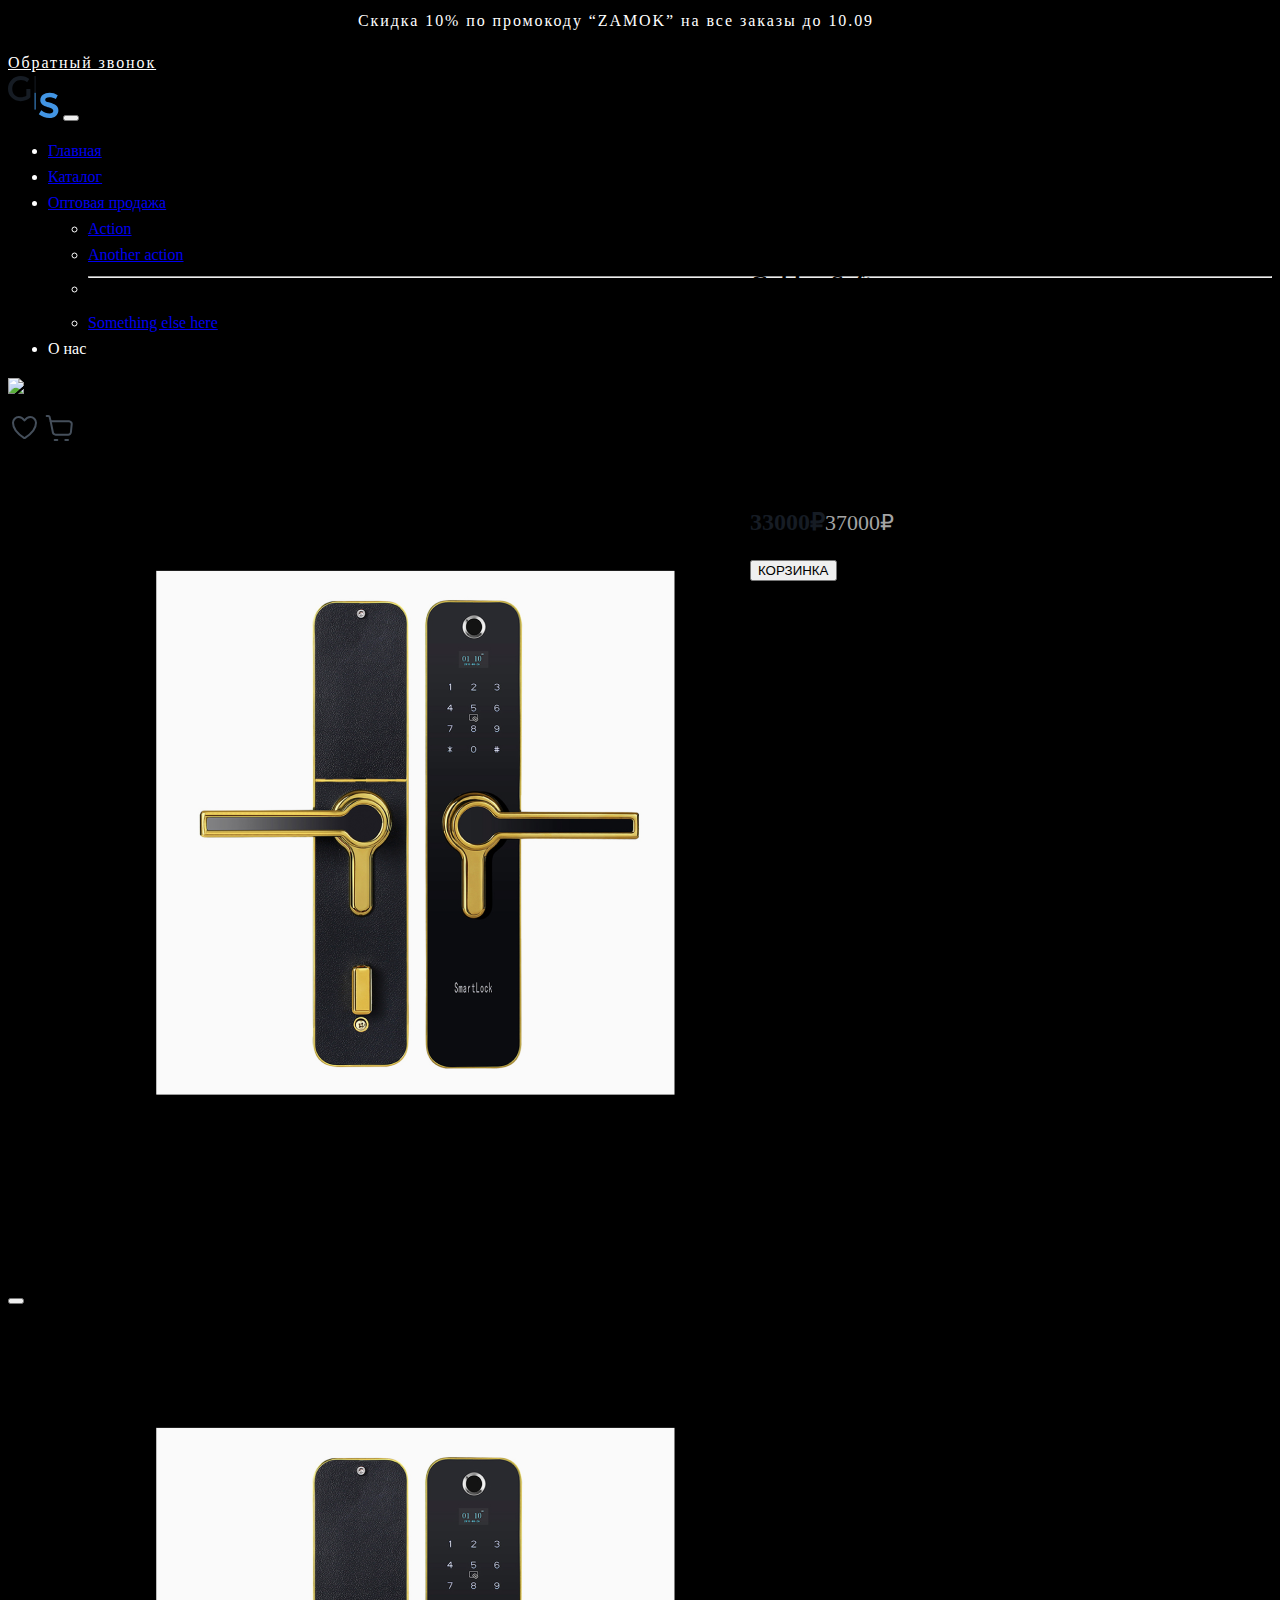
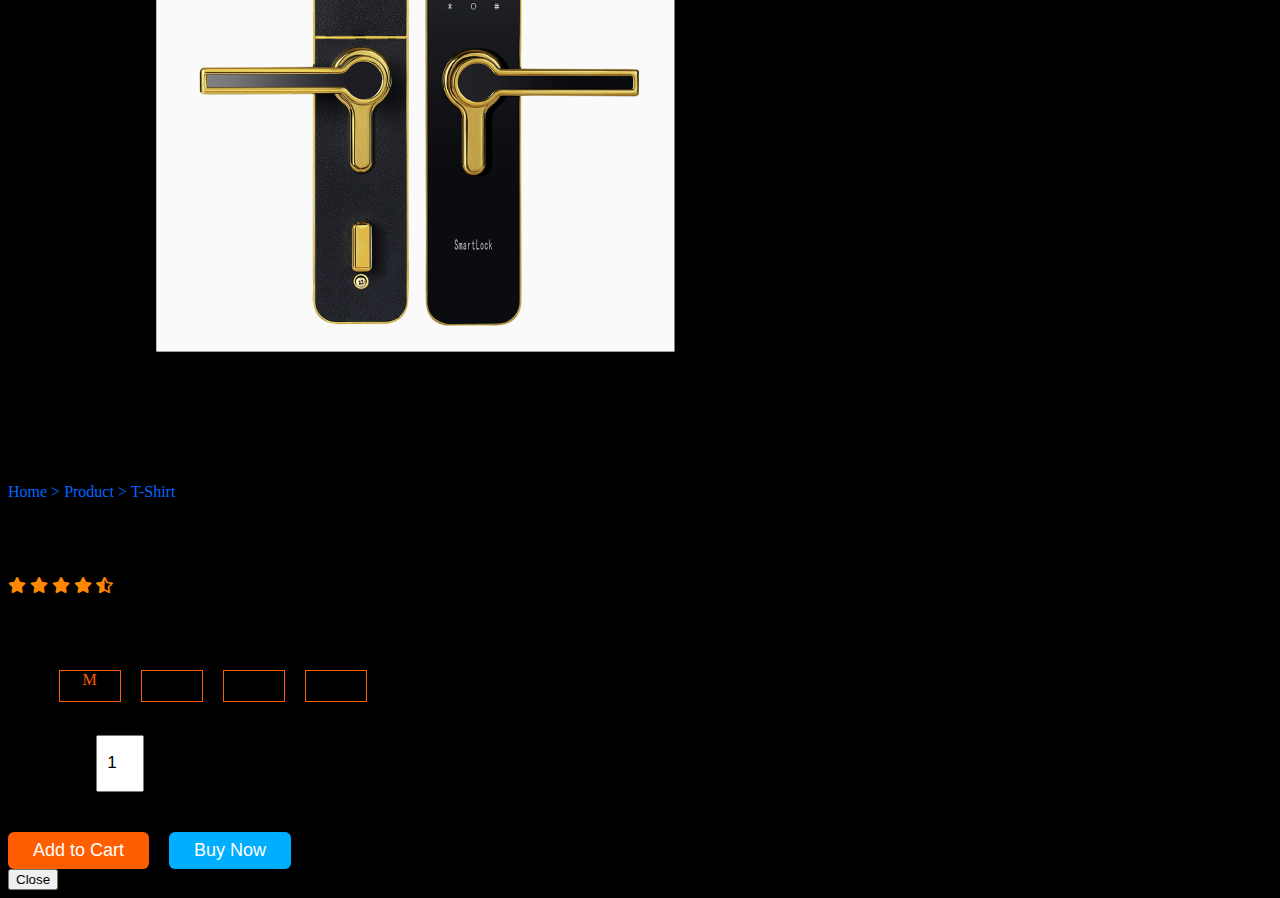
==== singleProduct/index.html @ 990965fb "saidmurod_1" ====
<!DOCTYPE html>
<html lang="en">
  <head>
    <meta charset="UTF-8" />
    <meta name="viewport" content="width=device-width, initial-scale=1.0" />
    <link rel="stylesheet" href="./stayll.css" />
    <link href="https://cdn.jsdelivr.net/npm/bootstrap@5.3.2/dist/css/bootstrap.min.css" rel="stylesheet" integrity="sha384-T3c6CoIi6uLrA9TneNEoa7RxnatzjcDSCmG1MXxSR1GAsXEV/Dwwykc2MPK8M2HN" crossorigin="anonymous">
    <link rel="stylesheet" href="https://cdnjs.cloudflare.com/ajax/libs/font-awesome/5.15.3/css/all.min.css">
    <title>Document</title>
  </head>
  <body>
    <header>
      <div class="topbar bg-black">
        <nav
          class="container align-items-center d-flex w-auto justify-content-between"
        >
          <p class="header-p">
            Скидка 10% по промокоду “ZAMOK” на все заказы до 10.09
          </p>
          <li class="header-li">Обратный звонок</li>
        </nav>
      </div>
      <nav class="container navbar navbar-expand-lg bg-body-tertiary">
        <div class="container-fluid">
          <img src="./rasim/Logo.svg" alt="logo" />
          <button
            class="navbar-toggler"
            type="button"
            data-bs-toggle="collapse"
            data-bs-target="#navbarSupportedContent"
            aria-controls="navbarSupportedContent"
            aria-expanded="false"
            aria-label="Toggle navigation"
          >
            <span class="navbar-toggler-icon"></span>
          </button>
          <div class="collapse navbar-collapse" id="navbarSupportedContent">
            <ul class="navbar-nav me-auto mb-2 mb-lg-0">
              <li class="nav-item">
                <a class="nav-link active" aria-current="page" href="../home/index.html"
                  >Главная</a
                >
              </li>
              <li class="nav-item dropdown">
                  <a
                  class="nav-link dropdown-toggle"
                  href="#"
                  role="button"
                  data-bs-toggle="dropdown"
                  aria-expanded="false"
                  >
                  Каталог
                </a>
                <li class="nav-item">
                  <a class="nav-link" href="#">Оптовая продажа</a>
                </li>
                <ul class="dropdown-menu">
                  <li><a class="dropdown-item" href="../cart/index.html">Action</a></li>
                  <li><a class="dropdown-item" href="../login/index.html">Another action</a></li>
                  <li><hr class="dropdown-divider" /></li>
                  <li>
                    <a class="dropdown-item" href="#">Something else here</a>
                  </li>
                </ul>
              </li>
              <li class="nav-item">
                <a class="nav-link disabled" aria-disabled="true">О нас</a>
              </li>
            </ul>
          </div>
        </div>
        <div class=" d-flex align-items-center">
            <p class="my-nav">
                <img src="./rasim/Frame.svg 1.svg" alt="tel">
                +7 (966) 55 88 499
              </p>
             <div class="img d-flex"> <img src="./rasim/Frame.svg" alt="layk">
              <img src="./rasim/savat.svg" alt="savat"></div>
        </div>
      </nav>
     
    </header>
    <main>
        <section class="d-flex container">
            <div class="left "><img class="w-100" src="./rasim/Rectangle 6.png" alt="ruchka"></div>
            <div class="rayt ">
                <h2>
                    Golden Soft <br>
GS-200Z-5 для офиса
                </h2>
                <p>Замок дверной электронный Golden Soft <br> GS-200Z-5 имеет роскошный глянцевый <br>блеск, четкие линии, красивые формы.</p>
                <p class="margin-top-16px">
                    Подходит для установки на <br> деревянную/межкомнатную дверь.
                </p>
                <div>
                    <span>Цена</span>
                    <p class="my-posst">33000₽<span class="my-span">37000₽</span></p>
                </div>
                <button type="button" class="btn btn-primary" data-bs-toggle="modal" data-bs-target="#myModal">
                    КОРЗИНКА
                  </button>
            </div>
        </section>
        <section>
            
              
              <div class="modal" id="myModal">
                <div class="modal-dialog">
                  <div class="modal-content">
              
                    <div class="modal-header">
                      <h4 class="modal-title">Корзина</h4>
                      <button type="button" class="btn-close" data-bs-dismiss="modal"></button>
                    </div>
              
                    <div class="modal-body d-flex">
                        <img class="w-25 h-25" src="./rasim/Rectangle 6.png" alt="sotib ol">
                        <div class="right">
                            <div class="url">Home > Product > T-Shirt</div>
                            <div class="pname">T-Shirts for Men</div>
                            <div class="ratings">
                                <i class="fas fa-star"></i>
                                <i class="fas fa-star"></i>
                                <i class="fas fa-star"></i>
                                <i class="fas fa-star"></i>
                                <i class="fas fa-star-half-alt"></i>
                            </div>
                            <div class="price">$40</div>
                            <div class="size">
                                <p>Size :</p>
                                <div class="psize active">M</div>
                                <div class="psize">L</div>
                                <div class="psize">XL</div>
                                <div class="psize">XXL</div>
                            </div>
                            <div class="quantity">
                                <p>Quantity :</p>
                                <input type="number" min="1" max="5" value="1">
                            </div>
                            <div class="btn-box">
                                <button class="cart-btn">Add to Cart</button>
                                <button class="buy-btn">Buy Now</button>
                            </div>
                        </div>
                    </div>
                    </div>
              
                    <div class="modal-footer">
                      <button type="button" class="btn btn-danger" data-bs-dismiss="modal">Close</button>
                    </div>
              
                  </div>
                </div>
              </div>
        </section>
    </main>
  </body>
  <script>
    let bigImg = document.querySelector('.big-img img');
    function showImg(pic){
        bigImg.src = pic;
    }
</script>
  <script src="./scripit.js"></script>
  <script src="https://cdn.jsdelivr.net/npm/bootstrap@5.3.2/dist/js/bootstrap.bundle.min.js" integrity="sha384-C6RzsynM9kWDrMNeT87bh95OGNyZPhcTNXj1NW7RuBCsyN/o0jlpcV8Qyq46cDfL" crossorigin="anonymous"></script>
</html>
---- singleProduct/stayll.css ----
.header-p {
  color: var(--White, #fff);
  font-family: SF Pro Display;
  font-size: 16px;
  font-style: normal;
  font-weight: 500;
  line-height: 26px; /* 162.5% */
  letter-spacing: 1.92px;
  margin-left: 350px;
  margin-top: 5px;
}
.header-li {
  color: var(--White, #fff);
  font-family: SF Pro Display;
  font-size: 16px;
  font-style: normal;
  font-weight: 500;
  line-height: 26px; /* 162.5% */
  letter-spacing: 1.92px;
  text-decoration-line: underline;
  list-style: none;
}
body {
  background: #000;
}
.my-nav {
  width: 200px;
}
.rayt {
  position: absolute;
  top: 250px;
  left: 750px;
}
.my-span {
  color: #a4a4a4;
  font-family: SF Pro Text;
  font-size: 22px;
  font-style: normal;
  font-weight: 300;
  line-height: normal;
  text-decoration-line: strikethrough;
}
.my-posst {
  color: var(--Black, #161c24);
  font-family: SF Pro Text;
  font-size: 24px;
  font-style: normal;
  font-weight: 600;
  line-height: normal;
}
.url {
  font-size: 16px;
  font-weight: 400;
  color: rgb(0, 102, 255);
}
.pname {
  font-size: 22px;
  font-weight: 600;
  margin-top: 50px;
}
.ratings i {
  color: rgb(255, 136, 0);
}
.price {
  font-size: 20px;
  font-weight: 500;
  margin: 20px 0;
}
.size {
  display: flex;
  align-items: center;
  margin: 20px 0;
}
.size p {
  font-size: 18px;
  font-weight: 500;
}
.psize {
  width: 60px;
  height: 30px;
  border: 1px solid #ff5e00;
  color: #000;
  text-align: center;
  margin: 0 10px;
  cursor: pointer;
}
.psize.active {
  border-width: 1.5px;
  color: #ff5e00;
  font-weight: 500;
}
.quantity {
  display: flex;
}
.quantity p {
  font-size: 18px;
  font-weight: 500;
}
.quantity input {
  width: 40px;
  font-size: 17px;
  font-weight: 500;
  text-align: center;
  margin-left: 15px;
}
.btn-box {
  display: flex;
  margin-top: 40px;
}
.btn-box button {
  font-size: 18px;
  padding: 8px 25px;
  border: none;
  outline: none;
  border-radius: 6px;
  cursor: pointer;
  color: white;
}
.cart-btn {
  background-color: #ff5e00;
  margin-right: 20px;
}
.buy-btn {
  background-color: #00aeff;
}
.cart-btn:hover {
  background-color: #ff3c00;
}
.buy-btn:hover {
  background-color: #0066ff;
}
li {
  color: var(--White, #fff);

  /* 16/light 16 \ 26 */
  font-family: SF Pro Text;
  font-size: 16px;
  font-style: normal;
  font-weight: 300;
  line-height: 26px; /* 162.5% */
}
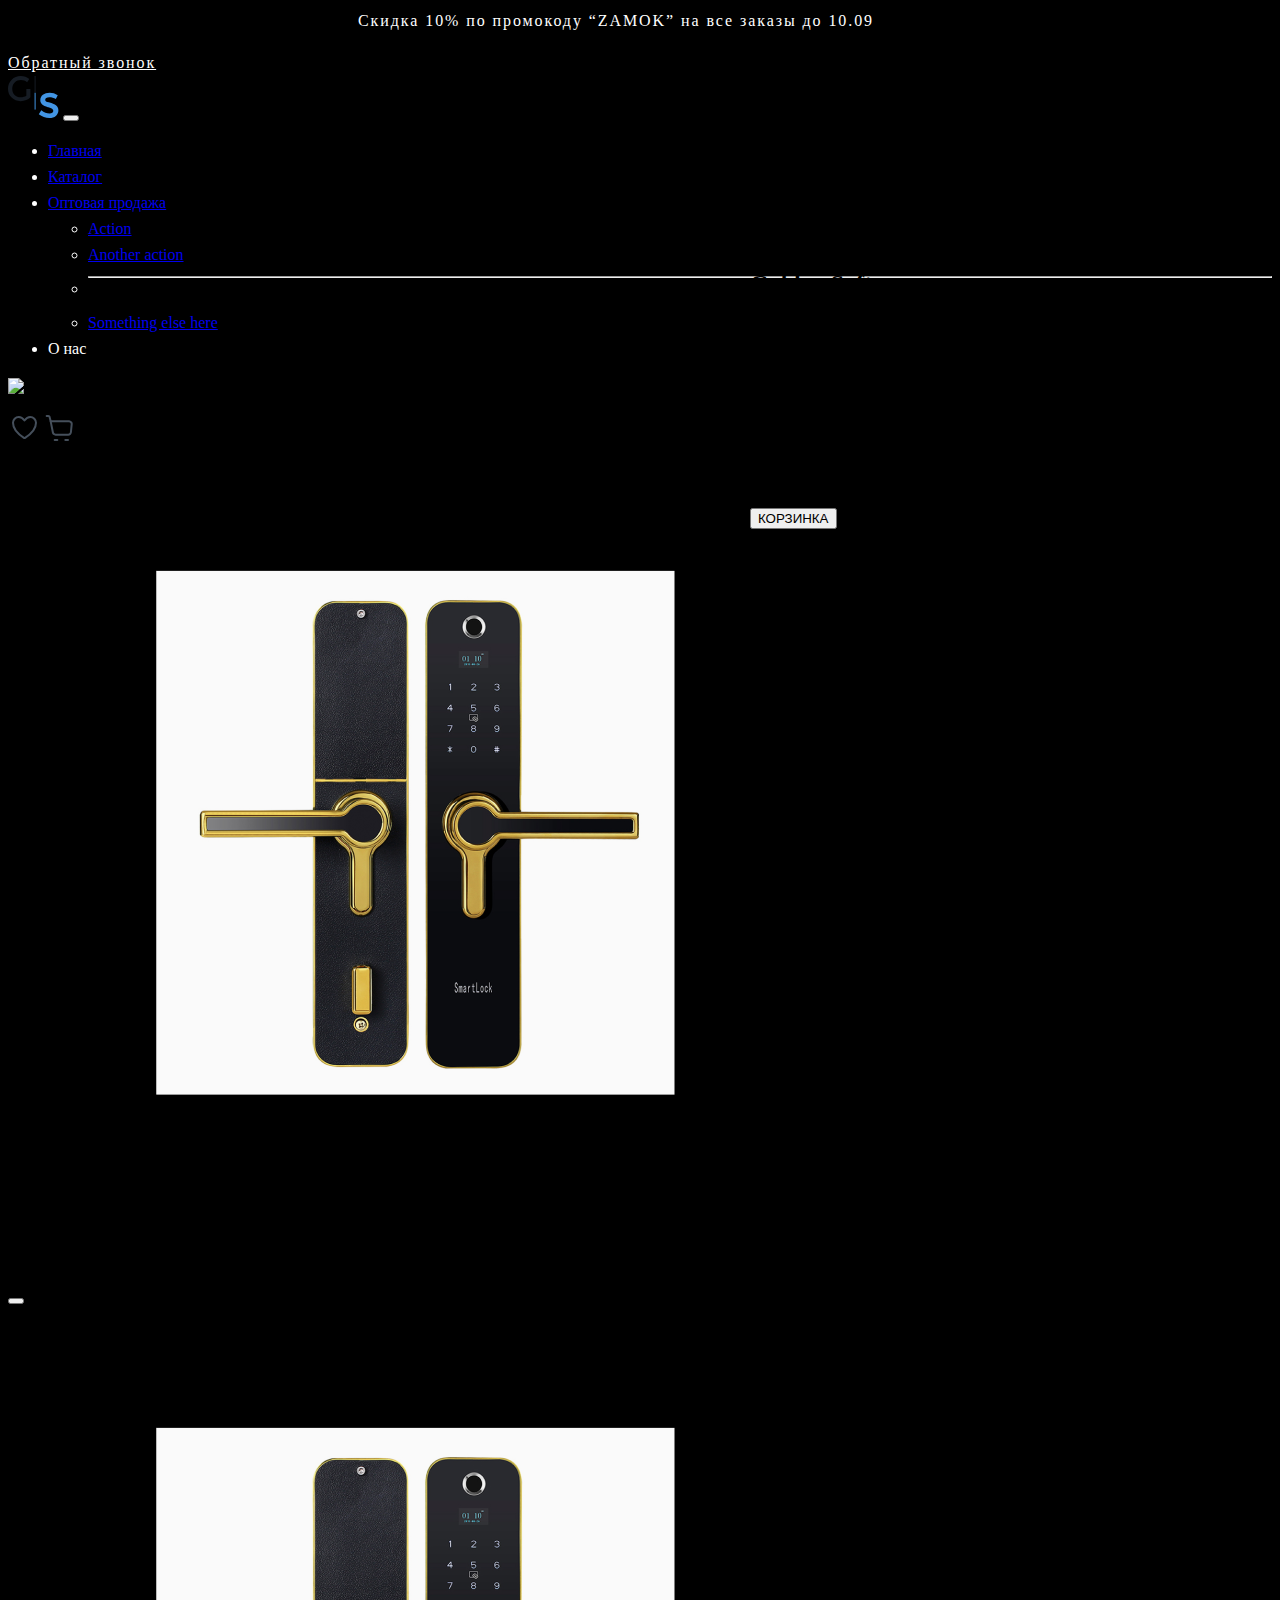
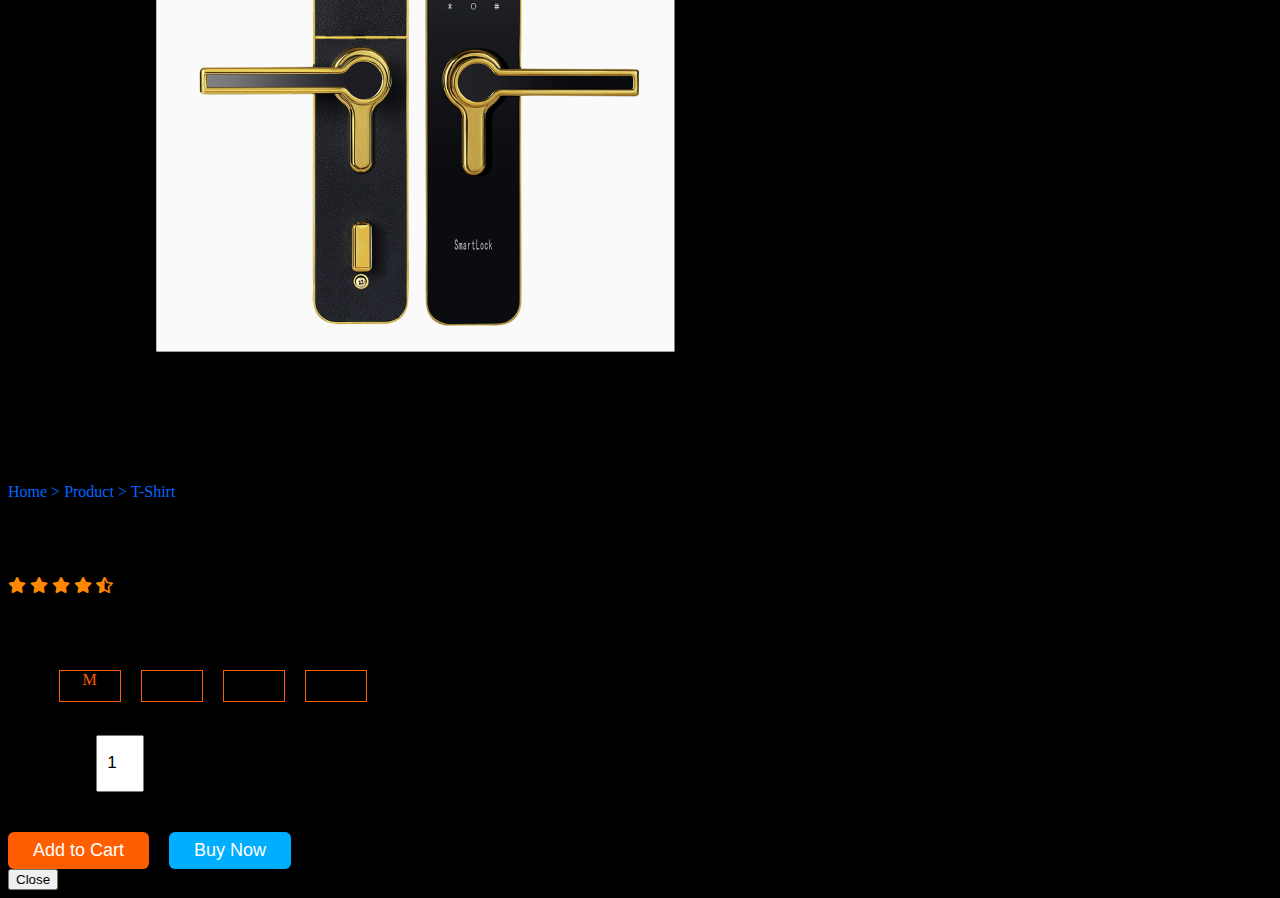
==== commit e70db0d4: "added script files" ====
--- a/singleProduct/index.html
+++ b/singleProduct/index.html
@@ -83,7 +83,7 @@
     <main>
         <section class="d-flex container">
             <div class="left "><img class="w-100" src="./rasim/Rectangle 6.png" alt="ruchka"></div>
-            <div class="rayt ">
+            <div id="product" class="rayt ">
                 <h2>
                     Golden Soft <br>
 GS-200Z-5 для офиса
@@ -94,7 +94,7 @@
                 </p>
                 <div>
                     <span>Цена</span>
-                    <p class="my-posst">33000₽<span class="my-span">37000₽</span></p>
+                    <p class="my-posst"><span class="my-span"></span></p>
                 </div>
                 <button type="button" class="btn btn-primary" data-bs-toggle="modal" data-bs-target="#myModal">
                     КОРЗИНКА
@@ -161,6 +161,6 @@
         bigImg.src = pic;
     }
 </script>
-  <script src="./scripit.js"></script>
   <script src="https://cdn.jsdelivr.net/npm/bootstrap@5.3.2/dist/js/bootstrap.bundle.min.js" integrity="sha384-C6RzsynM9kWDrMNeT87bh95OGNyZPhcTNXj1NW7RuBCsyN/o0jlpcV8Qyq46cDfL" crossorigin="anonymous"></script>
+  <script src="../js/singleProduct.js"></script>
 </html>
